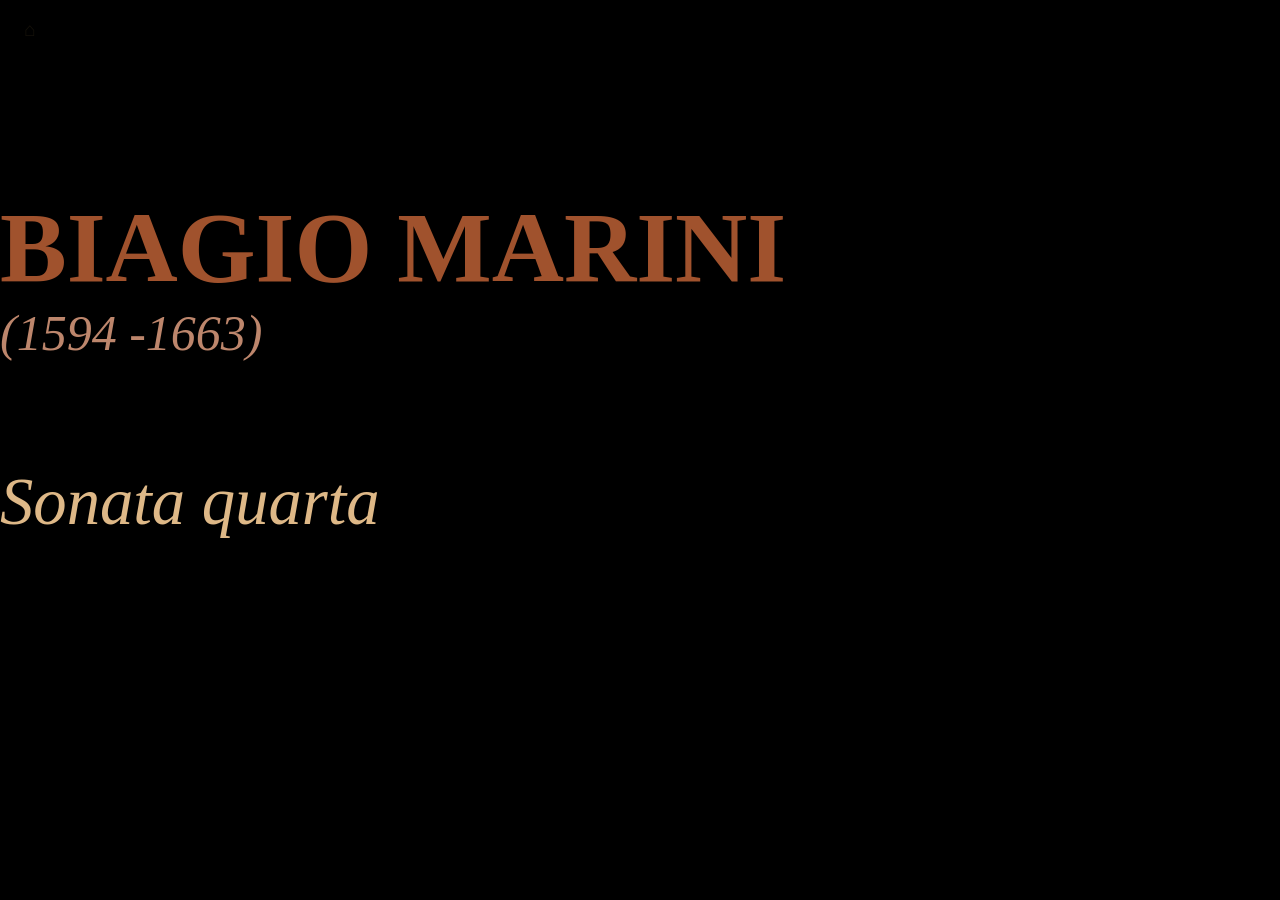
==== index_1.html @ 5bf4fe35 "first commit" ====
<!doctype html>
<html lang="it">
<head>
  <meta charset="utf-8">
  <meta name="viewport" content="width=device-width, initial-scale=1, viewport-fit=cover">
  <title>Pittura barocca – presentazione</title>
  <link rel="stylesheet" href="shared-effects.css">
</head>

<body>
<a href="index.html" class="back-home" title="Torna al menu">&#8962;</a>
<div id="impress" data-width="1920" data-height="1080" data-images-folder="immagini_1/">

  <!-- titolo -->
  <div class="step"
      data-x="0"
      data-y="0"
      data-scale="1">
    <div class="author">Biagio Marini<div class="dates">(1594 -1663)</div></div>
    <div class="opera">Sonata quarta</div>
  </div>

  <!-- step 1 -->
  <div class="step fx-fade"
      data-x="0"
      data-y="0"
      data-scale="1">
    <img data-image="1.jpg">
  </div>

  <!-- step 2 -->
  <div class="step zoom-step"
    data-x="0"
    data-y="0"
    data-scale="1"
    data-auto-next-on-animation-end="true"
    data-auto-next-target="img"
    
    style="--zoom-tx: 12%; --zoom-ty: 30%; --zoom-scale: 3; --zoom-duration: 3800ms; --zoom-ease: ease-in-out;">
    <img data-image="1.jpg">
  </div>

  <!-- step 3 -->
  <div class="step"
      data-x="0"
      data-y="0"
      data-scale="1">
    <img data-image="2.jpg">
  </div>

  <!-- step 4 -->
  <div class="step fx-fade"
       data-x="0"
       data-y="0"
       data-scale="1">
    <img data-image="3.jpg">
  </div>

  <!-- step 5 -->
  <div class="step fx-fade"
       data-x="0"
       data-y="0"
       data-scale="1">
    <img data-image="4.jpg">
  </div>

  <!-- step 6 -->
  <div class="step fx-fade"
       data-x="0"
       data-y="0"
       data-scale="1">
    <img data-image="5.jpg">
  </div>

  <!-- step 7 -->
  <div class="step"
       data-x="0"
       data-y="0"
       data-scale="1">
    <img data-image="6.jpg">
  </div>

  <!-- step 8 -->
  <div class="step fx-fade"
       data-x="0"
       data-y="0"
       data-scale="1"
       style="--fade-duration: 4200ms;">
    <img data-image="7.jpg">
  </div>

  <!-- step 9 -->
  <div class="step zoom-step"
    data-x="0"
    data-y="0"
    data-scale="1"
    data-auto-next-on-animation-end="true"
    data-auto-next-target="img"
    style="--zoom-tx: -40%; --zoom-ty: -105%; --zoom-scale: 6; --zoom-duration: 3800ms; --zoom-ease: ease-in-out;">
    <img data-image="7.jpg">
  </div>

  <!-- step 10 -->
  <div class="step"
       data-x="0"
       data-y="0"
       data-scale="1">
    <img data-image="8.jpg">
  </div>

  <!-- step 11 -->
  <div class="step reverse-zoom-step"
      data-x="0"
      data-y="0"
      data-scale="1"
      style="--zoom-tx: -40%; --zoom-ty: -105%; --zoom-scale: 6; --zoom-duration: 3800ms; --zoom-ease: ease-in-out;">
    <img data-image="7.jpg">
  </div>

  <!-- step 12 -->
  <div class="step zoom-step"
    data-x="0"
    data-y="0"
    data-scale="1"
    data-auto-next-on-animation-end="true"
    data-auto-next-target="img"
    
    style="--zoom-tx: 20%; --zoom-ty: -25%; --zoom-scale: 6; --zoom-duration: 3800ms; --zoom-ease: ease-in-out;">
    <img data-image="7.jpg">
  </div>

  <!-- step 13 -->
  <div class="step"
       data-x="0"
       data-y="0"
       data-scale="1">
    <img data-image="9.jpg">
  </div>
</div>

<!-- Impress.js offline -->
<script src="impress.js"></script>
<script src="shared-effects.js"></script>

</body>
</html>
---- shared-effects.css ----
html, body {
  width: 100%;
  height: 100%;
  margin: 0;
  background: black;
  overflow: hidden;
  touch-action: manipulation;
}

.back-home {
    position: fixed;
    top: 0;
    left: 0;
    width: 60px;   /* Area cliccabile */
    height: 60px;
    z-index: 9999; /* Sempre sopra tutto */
    text-decoration: none;
    display: flex;
    align-items: center;
    justify-content: center;
    transition: opacity 0.3s ease;
    opacity: 0.1;  /* Quasi invisibile */
    color: var(--gold, #c5a059); /* Usa la variabile se l'hai definita, altrimenti un colore simile */
    font-size: 1.2rem;
}

/* Diventa visibile solo quando ci passi sopra col mouse */
.back-home:hover {
    opacity: 1;
    background: rgba(0, 0, 0, 0.2); /* Un leggero velo per capire che è cliccabile */
}


.author {
    font-size: 150px;       /* Regola la grandezza (molto grande per impress.js) */
    color: #A0522D;        /* rosso caravaggio #83272D; */
    font-weight: bold;     /* Testo in grassetto */
    text-transform: uppercase; /* Tutto in maiuscolo */
    margin-top: 150px;   /* Spazio sotto il nome dell'autore */
    margin-bottom: 150px;   /* Spazio sotto il nome dell'autore */
    display: block;        /* Assicura che vada a capo */
}

.author .dates {
    font-size: 0.5em;       /* Usa 'em' per renderlo proporzionalmente più piccolo (60%) */
    font-style: italic;     /* Corsivo */
    font-weight: normal;    /* Toglie il grassetto dell'autore */
    text-transform: none;
    color: color-mix(in srgb, currentColor, white 30%);
    display: block;         /* Per mandarlo a capo */
}

/* Stile per l'opera (es. Io vorrei, Dio d'Amore) */
.opera {
    font-size: 100px;       /* Un po' più piccolo dell'autore */
    color: #DEB887;
    font-style: italic;    /* Corsivo, tipico per i titoli delle opere */
    font-family: serif;    /* Un font più elegante e classico */
    line-height: 1.2;      /* Spaziatura tra le righe */
    display: block;
}

#impress {
  touch-action: manipulation;
}

.step {
  position: absolute;
  width: 1920px;
  height: 1080px;
  overflow: hidden;
}

.step img {
  width: 100%;
  height: 100%;
  object-fit: contain;
  display: block;
}

/* Nascondi tutti gli step inattivi, mostra solo quello attivo */
.impress-enabled .step {
  opacity: 0;
  transition: opacity 1s ease-in-out;
  pointer-events: none;
}

.impress-enabled .step.active {
  opacity: 1;
  pointer-events: auto;
}

.impress-enabled .step.fx-fade {
  --fade-duration: 1800ms;
  --fade-ease: ease-in-out;
  --fade-start-brightness: 0;
  --fade-start-contrast: 1.35;
  --fade-blur: 8px;
  --fade-start-scale: 1.03;
  transition: opacity var(--fade-duration) var(--fade-ease);
}

.impress-enabled .step.fx-fade img {
  transition: filter var(--fade-duration) var(--fade-ease),
              transform var(--fade-duration) var(--fade-ease);
  filter: brightness(var(--fade-start-brightness))
          contrast(var(--fade-start-contrast))
          blur(var(--fade-blur));
  transform: scale(var(--fade-start-scale));
}

.impress-enabled .step.fx-fade.active img {
  filter: brightness(1) contrast(1) blur(0);
  transform: scale(1);
}

/* Evita flash durante il cambio step: mantiene visibile lo step in uscita */
.impress-enabled .step.leaving {
  opacity: 1;
}

/* Zoom configurabile per singolo step via variabili CSS inline */
.zoom-step img {
  will-change: transform;
}

.zoom-step,
.reverse-zoom-step {
  --zoom-detail-transform: translate(var(--zoom-tx, -18%), var(--zoom-ty, 12%)) scale(var(--zoom-scale, 2.8));
}

.impress-enabled .zoom-step.active img {
  animation: zoom-to-detail var(--zoom-duration, 1800ms) var(--zoom-ease, ease-in-out) forwards;
}

.reverse-zoom-step img {
  will-change: transform;
}

.impress-enabled .reverse-zoom-step.active img {
  animation: zoom-from-detail var(--zoom-duration, 1800ms) var(--zoom-ease, ease-in-out) forwards;
}

@keyframes zoom-to-detail {
  to {
    transform: var(--zoom-detail-transform);
  }
}

@keyframes zoom-from-detail {
  from {
    transform: var(--zoom-detail-transform);
  }
  to {
    transform: translate(0%, 0%) scale(1);
  }
}

/* Mantiene il transform di zoom anche dopo che l'animazione finisce */
.zoom-step.animation-finished img {
  transform: var(--zoom-detail-transform);
}

.reverse-zoom-step.animation-finished img {
  transform: translate(0%, 0%) scale(1);
}
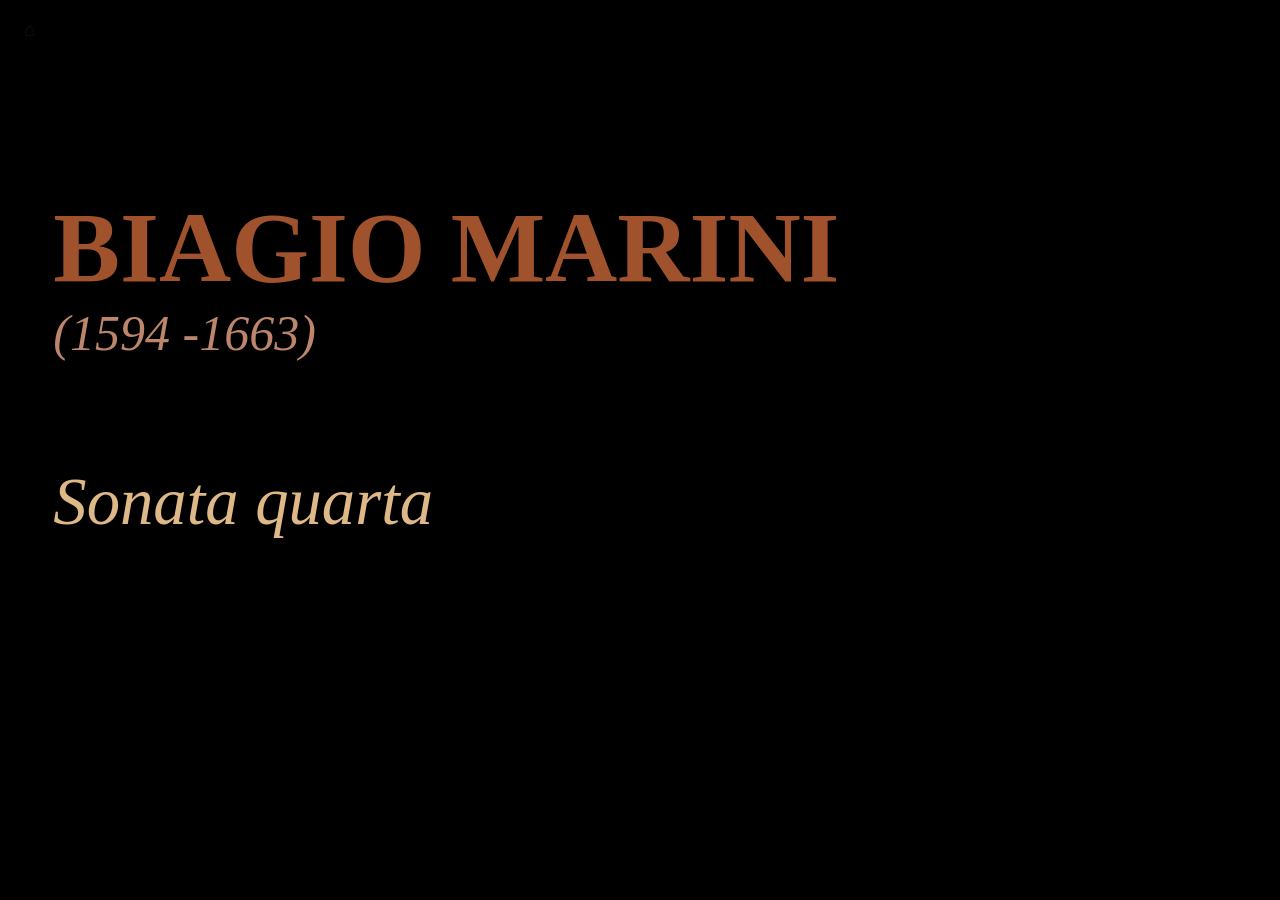
==== commit 0b198ed7: "Update index_1.html slow zoom" ====
--- a/index_1.html
+++ b/index_1.html
@@ -73,6 +73,14 @@
   </div>
 
   <!-- step 7 -->
+  <div class="step fx-fade"
+       data-x="0"
+       data-y="0"
+       data-scale="1">
+    <img data-image="5.1.jpg">
+  </div>
+
+  <!-- step 8 -->
   <div class="step"
        data-x="0"
        data-y="0"
@@ -80,7 +88,7 @@
     <img data-image="6.jpg">
   </div>
 
-  <!-- step 8 -->
+  <!-- step 9 -->
   <div class="step fx-fade"
        data-x="0"
        data-y="0"
@@ -89,18 +97,18 @@
     <img data-image="7.jpg">
   </div>
 
-  <!-- step 9 -->
+  <!-- step 10 -->
   <div class="step zoom-step"
     data-x="0"
     data-y="0"
     data-scale="1"
     data-auto-next-on-animation-end="true"
     data-auto-next-target="img"
-    style="--zoom-tx: -40%; --zoom-ty: -105%; --zoom-scale: 6; --zoom-duration: 3800ms; --zoom-ease: ease-in-out;">
+    style="--zoom-tx: -40%; --zoom-ty: -105%; --zoom-scale: 6; --zoom-duration: 10000ms; --zoom-ease: ease-in-out;">
     <img data-image="7.jpg">
   </div>
 
-  <!-- step 10 -->
+  <!-- step 11 -->
   <div class="step"
        data-x="0"
        data-y="0"
@@ -108,16 +116,16 @@
     <img data-image="8.jpg">
   </div>
 
-  <!-- step 11 -->
+  <!-- step 12 -->
   <div class="step reverse-zoom-step"
       data-x="0"
       data-y="0"
       data-scale="1"
-      style="--zoom-tx: -40%; --zoom-ty: -105%; --zoom-scale: 6; --zoom-duration: 3800ms; --zoom-ease: ease-in-out;">
+      style="--zoom-tx: -40%; --zoom-ty: -105%; --zoom-scale: 6; --zoom-duration: 8000ms; --zoom-ease: ease-in-out;">
     <img data-image="7.jpg">
   </div>
 
-  <!-- step 12 -->
+  <!-- step 13 -->
   <div class="step zoom-step"
     data-x="0"
     data-y="0"
@@ -125,11 +133,11 @@
     data-auto-next-on-animation-end="true"
     data-auto-next-target="img"
     
-    style="--zoom-tx: 20%; --zoom-ty: -25%; --zoom-scale: 6; --zoom-duration: 3800ms; --zoom-ease: ease-in-out;">
+    style="--zoom-tx: 20%; --zoom-ty: -25%; --zoom-scale: 6; --zoom-duration: 8000ms; --zoom-ease: ease-in-out;">
     <img data-image="7.jpg">
   </div>
 
-  <!-- step 13 -->
+  <!-- step 14 -->
   <div class="step"
        data-x="0"
        data-y="0"
--- a/shared-effects.css
+++ b/shared-effects.css
@@ -38,6 +38,8 @@
     text-transform: uppercase; /* Tutto in maiuscolo */
     margin-top: 150px;   /* Spazio sotto il nome dell'autore */
     margin-bottom: 150px;   /* Spazio sotto il nome dell'autore */
+    margin-left: 80px;
+    margin-right: 80px;
     display: block;        /* Assicura che vada a capo */
 }
 
@@ -57,6 +59,8 @@
     font-style: italic;    /* Corsivo, tipico per i titoli delle opere */
     font-family: serif;    /* Un font più elegante e classico */
     line-height: 1.2;      /* Spaziatura tra le righe */
+    margin-left: 80px;
+    margin-right: 80px;
     display: block;
 }
 
@@ -165,4 +169,3 @@
   transform: translate(0%, 0%) scale(1);
 }
 
-
